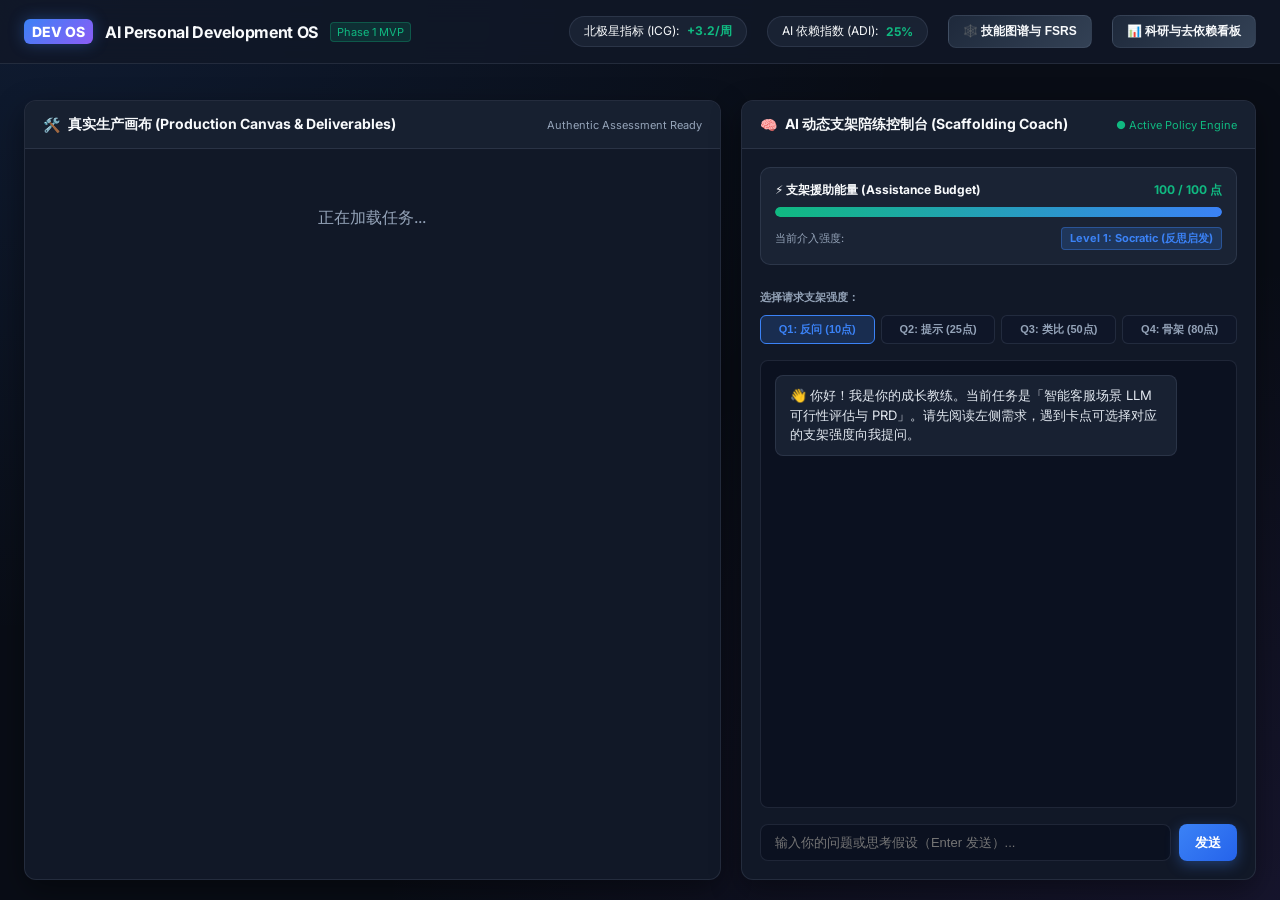
==== frontend/index.html @ 76144199 "V1 implementation" ====
<!DOCTYPE html>
<html lang="zh-CN">
<head>
  <meta charset="UTF-8">
  <meta name="viewport" content="width=device-width, initial-scale=1.0">
  <title>AI Personal Development OS - 个人成长与能力发展操作系统</title>
  <link rel="preconnect" href="https://fonts.googleapis.com">
  <link rel="preconnect" href="https://fonts.gstatic.com" crossorigin>
  <link href="https://fonts.googleapis.com/css2?family=Fira+Code:wght@400;500;600&family=Inter:wght@400;500;600;700;800&display=swap" rel="stylesheet">
  <link rel="stylesheet" href="./styles/main.css">
</head>
<body>

  <!-- Top Header Navigation -->
  <header class="app-header">
    <div class="logo-area">
      <span class="logo-badge">DEV OS</span>
      <span class="logo-title">AI Personal Development OS</span>
      <span style="font-size: 11px; background: rgba(16, 185, 129, 0.15); color: #10b981; padding: 2px 6px; border-radius: 4px; border: 1px solid rgba(16, 185, 129, 0.3);">Phase 1 MVP</span>
    </div>

    <div class="header-metrics">
      <div class="metric-pill">
        <span>北极星指标 (ICG):</span>
        <strong id="header-icg-val">+3.2/周</strong>
      </div>
      <div class="metric-pill">
        <span>AI 依赖指数 (ADI):</span>
        <strong id="header-adi-val" style="color: #10b981;">25%</strong>
      </div>
      <button id="open-radar-btn" class="btn-header">🕸️ 技能图谱与 FSRS</button>
      <button id="open-research-btn" class="btn-header">📊 科研与去依赖看板</button>
    </div>
  </header>

  <!-- Task Selector Sub-bar -->
  <div style="padding: 12px 24px 0 24px; max-width: 1720px; margin: 0 auto; width: 100%;">
    <div id="task-selector-tabs" class="task-selector-bar">
      <!-- 动态注入任务 Tabs -->
    </div>
  </div>

  <!-- Dual-Pane Workspace -->
  <main class="workspace-container">
    <!-- Left Pane: Production Canvas -->
    <section class="panel">
      <div class="panel-header">
        <div class="panel-title">
          <span>🛠️</span>
          <span>真实生产画布 (Production Canvas & Deliverables)</span>
        </div>
        <span style="font-size: 11px; color: #94a3b8;">Authentic Assessment Ready</span>
      </div>
      <div class="panel-body" id="production-canvas-root">
        <!-- 动态注入生产画布 -->
      </div>
    </section>

    <!-- Right Pane: AI Coach & Scaffolding Console -->
    <section class="panel">
      <div class="panel-header">
        <div class="panel-title">
          <span>🧠</span>
          <span>AI 动态支架陪练控制台 (Scaffolding Coach)</span>
        </div>
        <span style="font-size: 11px; color: #10b981;">● Active Policy Engine</span>
      </div>
      <div class="panel-body" id="coach-console-root">
        <!-- 动态注入陪练与能量条控制台 -->
      </div>
    </section>
  </main>

  <!-- Competency Radar & FSRS Modal -->
  <div id="radar-modal" class="modal-overlay">
    <div class="modal-content" id="radar-modal-body">
      <!-- 动态注入图谱数据 -->
    </div>
  </div>

  <!-- Research Metrics Modal -->
  <div id="research-modal" class="modal-overlay">
    <div class="modal-content" id="research-modal-body">
      <!-- 动态注入科研指标 -->
    </div>
  </div>

  <script type="module" src="./js/app.js"></script>
</body>
</html>
---- frontend/styles/main.css ----
:root {
  --bg-dark: #090d16;
  --bg-panel: #111827;
  --bg-card: rgba(30, 41, 59, 0.7);
  --bg-card-hover: rgba(51, 65, 85, 0.8);
  --border-color: rgba(148, 163, 184, 0.15);
  --border-accent: rgba(59, 130, 246, 0.4);
  
  --primary: #3b82f6;
  --primary-glow: rgba(59, 130, 246, 0.35);
  --secondary: #10b981;
  --secondary-glow: rgba(16, 185, 129, 0.35);
  --accent-purple: #8b5cf6;
  --accent-amber: #f59e0b;
  --accent-red: #ef4444;

  --text-main: #f8fafc;
  --text-muted: #94a3b8;
  --text-sub: #64748b;

  --font-sans: 'Inter', system-ui, -apple-system, BlinkMacSystemFont, "Segoe UI", Roboto, sans-serif;
  --font-mono: 'Fira Code', 'Cascadia Code', Consolas, monospace;
}

* {
  box-sizing: border-box;
  margin: 0;
  padding: 0;
}

body {
  font-family: var(--font-sans);
  background-color: var(--bg-dark);
  color: var(--text-main);
  min-height: 100vh;
  display: flex;
  flex-direction: column;
  overflow-x: hidden;
  background-image: 
    radial-gradient(at 0% 0%, rgba(59, 130, 246, 0.12) 0px, transparent 50%),
    radial-gradient(at 100% 100%, rgba(139, 92, 246, 0.1) 0px, transparent 50%);
}

/* Header */
.app-header {
  height: 64px;
  background: rgba(17, 24, 39, 0.85);
  backdrop-filter: blur(12px);
  border-bottom: 1px solid var(--border-color);
  display: flex;
  align-items: center;
  justify-content: space-between;
  padding: 0 24px;
  position: sticky;
  top: 0;
  z-index: 50;
}

.logo-area {
  display: flex;
  align-items: center;
  gap: 12px;
}

.logo-badge {
  background: linear-gradient(135deg, var(--primary), var(--accent-purple));
  color: #fff;
  font-weight: 800;
  font-size: 14px;
  padding: 4px 8px;
  border-radius: 6px;
  box-shadow: 0 0 15px var(--primary-glow);
}

.logo-title {
  font-size: 16px;
  font-weight: 700;
  letter-spacing: -0.3px;
}

.header-metrics {
  display: flex;
  align-items: center;
  gap: 20px;
}

.metric-pill {
  background: var(--bg-card);
  border: 1px solid var(--border-color);
  padding: 6px 14px;
  border-radius: 20px;
  font-size: 12px;
  display: flex;
  align-items: center;
  gap: 8px;
}

.metric-pill strong {
  color: var(--secondary);
}

.btn-header {
  background: linear-gradient(135deg, #1e293b, #334155);
  border: 1px solid var(--border-color);
  color: var(--text-main);
  padding: 7px 14px;
  border-radius: 8px;
  font-size: 12px;
  font-weight: 600;
  cursor: pointer;
  transition: all 0.2s ease;
}

.btn-header:hover {
  border-color: var(--primary);
  box-shadow: 0 0 10px var(--primary-glow);
}

/* Main Dual-Pane Workspace */
.workspace-container {
  display: grid;
  grid-template-columns: 1.15fr 0.85fr;
  gap: 20px;
  padding: 20px 24px;
  flex: 1;
  max-width: 1720px;
  margin: 0 auto;
  width: 100%;
}

/* Common Panel & Glassmorphism Card */
.panel {
  background: var(--bg-panel);
  border: 1px solid var(--border-color);
  border-radius: 12px;
  display: flex;
  flex-direction: column;
  overflow: hidden;
  box-shadow: 0 10px 30px rgba(0, 0, 0, 0.4);
}

.panel-header {
  padding: 14px 18px;
  background: rgba(30, 41, 59, 0.5);
  border-bottom: 1px solid var(--border-color);
  display: flex;
  align-items: center;
  justify-content: space-between;
}

.panel-title {
  font-size: 14px;
  font-weight: 700;
  display: flex;
  align-items: center;
  gap: 8px;
}

.panel-body {
  padding: 18px;
  flex: 1;
  display: flex;
  flex-direction: column;
  gap: 16px;
  overflow-y: auto;
}

/* Left Pane: Production Canvas */
.task-selector-bar {
  display: flex;
  gap: 8px;
  overflow-x: auto;
  padding-bottom: 4px;
}

.task-tab {
  background: var(--bg-card);
  border: 1px solid var(--border-color);
  color: var(--text-muted);
  padding: 8px 14px;
  border-radius: 8px;
  font-size: 12px;
  font-weight: 600;
  cursor: pointer;
  white-space: nowrap;
  transition: all 0.2s ease;
}

.task-tab.active {
  background: rgba(59, 130, 246, 0.15);
  border-color: var(--primary);
  color: var(--primary);
}

.task-card {
  background: var(--bg-card);
  border: 1px solid var(--border-color);
  border-radius: 10px;
  padding: 16px;
}

.task-card-title {
  font-size: 15px;
  font-weight: 700;
  margin-bottom: 8px;
  color: #fff;
}

.task-card-statement {
  font-size: 13px;
  color: var(--text-muted);
  line-height: 1.6;
  margin-bottom: 12px;
}

.task-rubrics {
  background: rgba(15, 23, 42, 0.6);
  border-left: 3px solid var(--accent-purple);
  padding: 10px 12px;
  border-radius: 4px;
  font-size: 12px;
  color: #cbd5e1;
}

.editor-area {
  flex: 1;
  display: flex;
  flex-direction: column;
  gap: 8px;
}

.editor-textarea {
  width: 100%;
  min-height: 260px;
  background: #0b1120;
  border: 1px solid var(--border-color);
  border-radius: 8px;
  padding: 14px;
  color: #f1f5f9;
  font-family: var(--font-mono);
  font-size: 13px;
  line-height: 1.5;
  resize: vertical;
}

.editor-textarea:focus {
  outline: none;
  border-color: var(--primary);
  box-shadow: 0 0 10px var(--primary-glow);
}

.canvas-footer {
  display: flex;
  justify-content: space-between;
  align-items: center;
  margin-top: 8px;
}

.btn-primary {
  background: linear-gradient(135deg, var(--primary), #2563eb);
  color: #fff;
  border: none;
  padding: 10px 20px;
  border-radius: 8px;
  font-size: 13px;
  font-weight: 700;
  cursor: pointer;
  box-shadow: 0 4px 14px var(--primary-glow);
  transition: all 0.2s ease;
}

.btn-primary:hover {
  transform: translateY(-1px);
  box-shadow: 0 6px 20px var(--primary-glow);
}

.btn-no-ai {
  background: rgba(16, 185, 129, 0.1);
  border: 1px solid var(--secondary);
  color: var(--secondary);
  padding: 10px 16px;
  border-radius: 8px;
  font-size: 13px;
  font-weight: 600;
  cursor: pointer;
  transition: all 0.2s ease;
}

.btn-no-ai:hover {
  background: rgba(16, 185, 129, 0.2);
  box-shadow: 0 0 12px var(--secondary-glow);
}

/* Right Pane: AI Coach & Scaffolding Console */
.budget-bar-container {
  background: var(--bg-card);
  border: 1px solid var(--border-color);
  border-radius: 10px;
  padding: 14px;
}

.budget-bar-header {
  display: flex;
  justify-content: space-between;
  font-size: 12px;
  font-weight: 700;
  margin-bottom: 8px;
}

.budget-progress-track {
  height: 10px;
  background: #1e293b;
  border-radius: 5px;
  overflow: hidden;
  position: relative;
}

.budget-progress-fill {
  height: 100%;
  width: 100%;
  background: linear-gradient(90deg, #10b981, #3b82f6);
  border-radius: 5px;
  transition: width 0.4s ease, background 0.4s ease;
}

.level-badge {
  padding: 3px 8px;
  border-radius: 4px;
  font-size: 11px;
  font-weight: 700;
  background: rgba(59, 130, 246, 0.2);
  color: var(--primary);
  border: 1px solid var(--border-accent);
}

.scaffolding-tier-selector {
  display: grid;
  grid-template-columns: repeat(4, 1fr);
  gap: 6px;
  margin-top: 10px;
}

.tier-btn {
  background: rgba(15, 23, 42, 0.8);
  border: 1px solid var(--border-color);
  color: var(--text-muted);
  padding: 6px 4px;
  border-radius: 6px;
  font-size: 11px;
  font-weight: 600;
  text-align: center;
  cursor: pointer;
  transition: all 0.2s ease;
}

.tier-btn:hover {
  border-color: var(--primary);
  color: #fff;
}

.tier-btn.selected {
  background: rgba(59, 130, 246, 0.2);
  border-color: var(--primary);
  color: var(--primary);
}

.chat-history {
  flex: 1;
  background: #0b1120;
  border: 1px solid var(--border-color);
  border-radius: 8px;
  padding: 14px;
  overflow-y: auto;
  min-height: 240px;
  display: flex;
  flex-direction: column;
  gap: 12px;
}

.chat-message {
  padding: 10px 14px;
  border-radius: 8px;
  font-size: 13px;
  line-height: 1.5;
  max-width: 90%;
}

.chat-message.user {
  background: rgba(59, 130, 246, 0.2);
  border: 1px solid var(--border-accent);
  align-self: flex-end;
  color: #fff;
}

.chat-message.ai {
  background: var(--bg-card);
  border: 1px solid var(--border-color);
  align-self: flex-start;
  color: #e2e8f0;
}

.chat-message.guarded {
  border-left: 3px solid var(--accent-amber);
}

.chat-input-row {
  display: flex;
  gap: 8px;
}

.chat-input {
  flex: 1;
  background: #0b1120;
  border: 1px solid var(--border-color);
  border-radius: 8px;
  padding: 10px 14px;
  color: #fff;
  font-size: 13px;
}

.chat-input:focus {
  outline: none;
  border-color: var(--primary);
}

/* Modal for Radar and Evaluation */
.modal-overlay {
  position: fixed;
  top: 0;
  left: 0;
  right: 0;
  bottom: 0;
  background: rgba(0, 0, 0, 0.75);
  backdrop-filter: blur(8px);
  display: flex;
  align-items: center;
  justify-content: center;
  z-index: 100;
  opacity: 0;
  pointer-events: none;
  transition: opacity 0.3s ease;
}

.modal-overlay.active {
  opacity: 1;
  pointer-events: auto;
}

.modal-content {
  background: var(--bg-panel);
  border: 1px solid var(--border-color);
  border-radius: 14px;
  padding: 24px;
  max-width: 640px;
  width: 90%;
  box-shadow: 0 20px 50px rgba(0,0,0,0.6);
}

.modal-header {
  display: flex;
  justify-content: space-between;
  align-items: center;
  margin-bottom: 16px;
}

.modal-close {
  background: transparent;
  border: none;
  color: var(--text-muted);
  font-size: 20px;
  cursor: pointer;
}
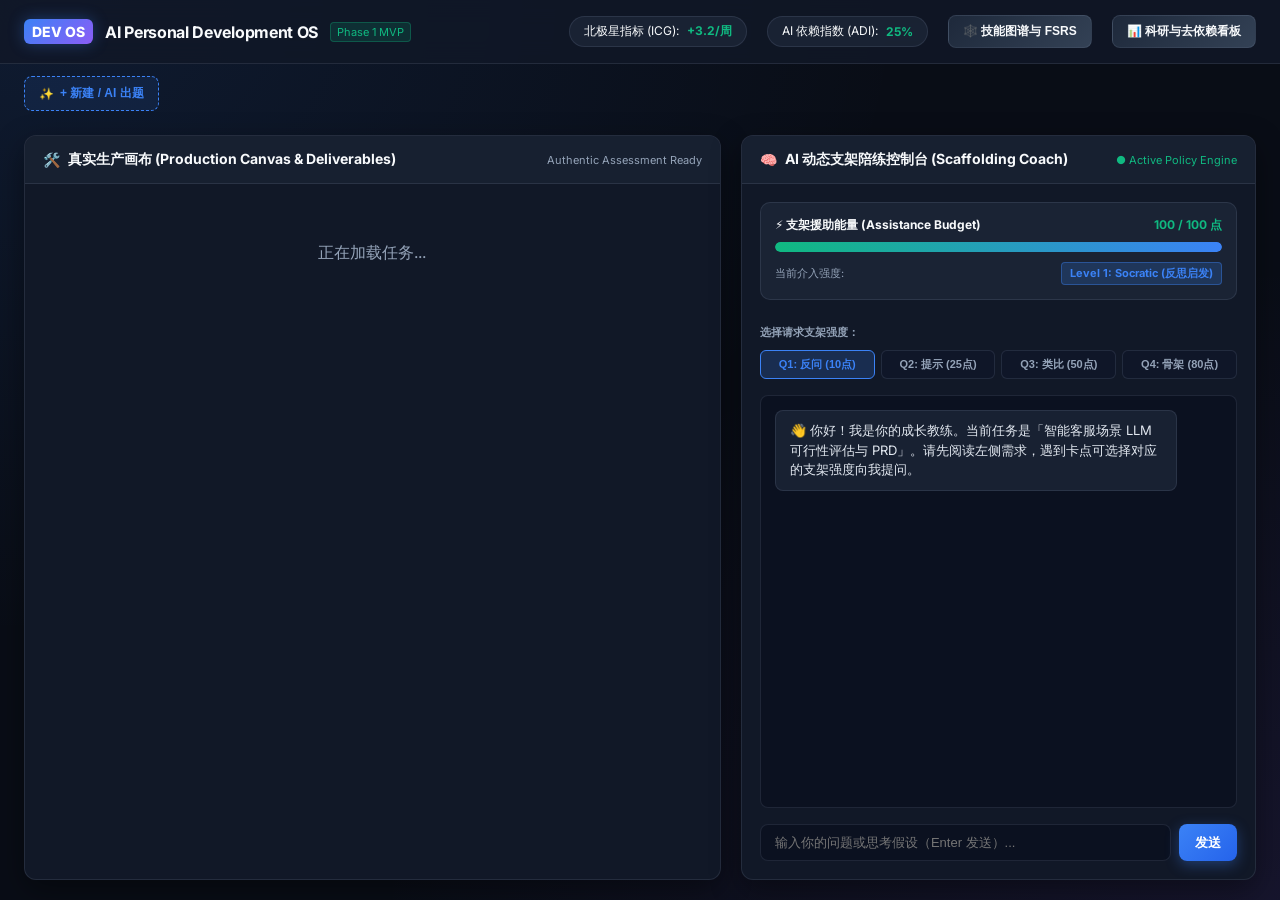
==== commit 5f897c74: "任务的定义和管理" ====
--- a/frontend/index.html
+++ b/frontend/index.html
@@ -85,6 +85,13 @@
     </div>
   </div>
 
+  <!-- Create New Challenge Modal -->
+  <div id="new-task-modal" class="modal-overlay">
+    <div class="modal-content" style="max-width: 680px;" id="new-task-modal-body">
+      <!-- 动态注入新建任务表单 -->
+    </div>
+  </div>
+
   <script type="module" src="./js/app.js"></script>
 </body>
 </html>
--- a/frontend/styles/main.css
+++ b/frontend/styles/main.css
@@ -469,4 +469,140 @@
   color: var(--text-muted);
   font-size: 20px;
   cursor: pointer;
-}
+  transition: color 0.2s ease;
+}
+
+.modal-close:hover {
+  color: #fff;
+}
+
+/* New Task Modal & Form Styles */
+.task-mode-tabs {
+  display: flex;
+  gap: 8px;
+  margin-bottom: 16px;
+  background: rgba(15, 23, 42, 0.6);
+  padding: 4px;
+  border-radius: 8px;
+  border: 1px solid var(--border-color);
+}
+
+.task-mode-btn {
+  flex: 1;
+  background: transparent;
+  border: none;
+  color: var(--text-muted);
+  padding: 8px 12px;
+  border-radius: 6px;
+  font-size: 12px;
+  font-weight: 600;
+  cursor: pointer;
+  transition: all 0.2s ease;
+}
+
+.task-mode-btn.active {
+  background: var(--primary);
+  color: #fff;
+  box-shadow: 0 0 10px var(--primary-glow);
+}
+
+.form-section {
+  background: rgba(15, 23, 42, 0.4);
+  border: 1px solid var(--border-color);
+  border-radius: 8px;
+  padding: 12px;
+  margin-bottom: 14px;
+}
+
+.preset-tag-row {
+  display: flex;
+  flex-wrap: wrap;
+  gap: 6px;
+  align-items: center;
+}
+
+.preset-tag-btn {
+  background: rgba(30, 41, 59, 0.8);
+  border: 1px solid var(--border-color);
+  color: #cbd5e1;
+  font-size: 11px;
+  padding: 3px 8px;
+  border-radius: 4px;
+  cursor: pointer;
+  transition: all 0.2s ease;
+}
+
+.preset-tag-btn:hover {
+  border-color: var(--primary);
+  color: var(--primary);
+  background: rgba(59, 130, 246, 0.1);
+}
+
+.task-form-container {
+  display: flex;
+  flex-direction: column;
+  gap: 10px;
+}
+
+.form-row-2 {
+  display: grid;
+  grid-template-columns: 1.2fr 0.8fr;
+  gap: 10px;
+}
+
+.form-group {
+  display: flex;
+  flex-direction: column;
+  gap: 4px;
+}
+
+.form-label {
+  font-size: 11px;
+  font-weight: 600;
+  color: #94a3b8;
+}
+
+.form-input, .form-select, .form-textarea {
+  background: #0b1120;
+  border: 1px solid var(--border-color);
+  border-radius: 6px;
+  padding: 8px 12px;
+  color: #f1f5f9;
+  font-family: var(--font-sans);
+  font-size: 12px;
+  transition: all 0.2s ease;
+}
+
+.form-textarea {
+  resize: vertical;
+  line-height: 1.4;
+}
+
+.form-input:focus, .form-select:focus, .form-textarea:focus {
+  outline: none;
+  border-color: var(--primary);
+  box-shadow: 0 0 8px var(--primary-glow);
+}
+
+.btn-add-task {
+  background: rgba(59, 130, 246, 0.1);
+  border: 1px dashed var(--primary);
+  color: var(--primary);
+  padding: 8px 14px;
+  border-radius: 8px;
+  font-size: 12px;
+  font-weight: 700;
+  cursor: pointer;
+  white-space: nowrap;
+  transition: all 0.2s ease;
+  display: flex;
+  align-items: center;
+  gap: 6px;
+}
+
+.btn-add-task:hover {
+  background: rgba(59, 130, 246, 0.25);
+  box-shadow: 0 0 12px var(--primary-glow);
+  transform: translateY(-1px);
+}
+
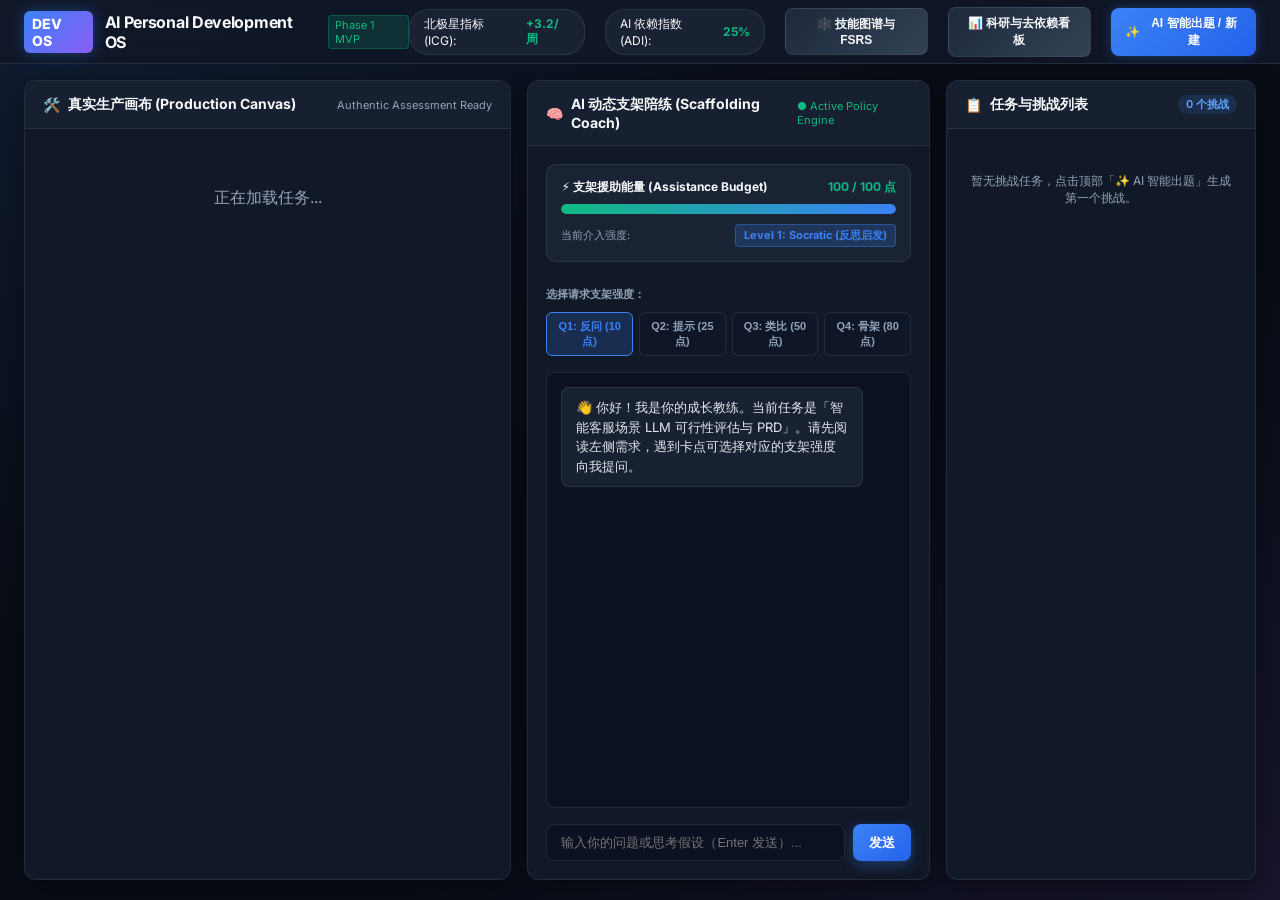
==== commit e644b8e2: "feat: implement full-stack task management system with AI integration, frontend rendering, and task " ====
--- a/frontend/index.html
+++ b/frontend/index.html
@@ -30,24 +30,21 @@
       </div>
       <button id="open-radar-btn" class="btn-header">🕸️ 技能图谱与 FSRS</button>
       <button id="open-research-btn" class="btn-header">📊 科研与去依赖看板</button>
+      <button id="header-new-task-btn" class="btn-primary" style="padding: 7px 14px; font-size: 12px; font-weight: 700; display: flex; align-items: center; gap: 6px; box-shadow: 0 0 12px var(--primary-glow); cursor: pointer;">
+        <span>✨</span>
+        <span>AI 智能出题 / 新建</span>
+      </button>
     </div>
   </header>
 
-  <!-- Task Selector Sub-bar -->
-  <div style="padding: 12px 24px 0 24px; max-width: 1720px; margin: 0 auto; width: 100%;">
-    <div id="task-selector-tabs" class="task-selector-bar">
-      <!-- 动态注入任务 Tabs -->
-    </div>
-  </div>
-
-  <!-- Dual-Pane Workspace -->
+  <!-- 3-Pane Workspace -->
   <main class="workspace-container">
     <!-- Left Pane: Production Canvas -->
     <section class="panel">
       <div class="panel-header">
         <div class="panel-title">
           <span>🛠️</span>
-          <span>真实生产画布 (Production Canvas & Deliverables)</span>
+          <span>真实生产画布 (Production Canvas)</span>
         </div>
         <span style="font-size: 11px; color: #94a3b8;">Authentic Assessment Ready</span>
       </div>
@@ -56,17 +53,31 @@
       </div>
     </section>
 
-    <!-- Right Pane: AI Coach & Scaffolding Console -->
+    <!-- Center Pane: AI Coach & Scaffolding Console -->
     <section class="panel">
       <div class="panel-header">
         <div class="panel-title">
           <span>🧠</span>
-          <span>AI 动态支架陪练控制台 (Scaffolding Coach)</span>
+          <span>AI 动态支架陪练 (Scaffolding Coach)</span>
         </div>
         <span style="font-size: 11px; color: #10b981;">● Active Policy Engine</span>
       </div>
       <div class="panel-body" id="coach-console-root">
         <!-- 动态注入陪练与能量条控制台 -->
+      </div>
+    </section>
+
+    <!-- Right Pane: Task Challenges List -->
+    <section class="panel task-list-panel">
+      <div class="panel-header">
+        <div class="panel-title">
+          <span>📋</span>
+          <span>任务与挑战列表</span>
+        </div>
+        <span id="task-list-count" style="font-size: 11px; background: rgba(59, 130, 246, 0.15); color: #60a5fa; padding: 2px 8px; border-radius: 12px; font-weight: 600;">0 个挑战</span>
+      </div>
+      <div class="panel-body task-list-body" id="task-list-root">
+        <!-- 动态注入右侧垂直任务列表 -->
       </div>
     </section>
   </main>
--- a/frontend/styles/main.css
+++ b/frontend/styles/main.css
@@ -116,16 +116,18 @@
   box-shadow: 0 0 10px var(--primary-glow);
 }
 
-/* Main Dual-Pane Workspace */
+/* Main 3-Pane Workspace */
 .workspace-container {
   display: grid;
-  grid-template-columns: 1.15fr 0.85fr;
-  gap: 20px;
-  padding: 20px 24px;
+  grid-template-columns: 1.15fr 0.95fr 310px;
+  gap: 16px;
+  padding: 16px 24px 20px 24px;
   flex: 1;
-  max-width: 1720px;
+  max-width: 1760px;
   margin: 0 auto;
   width: 100%;
+  height: calc(100vh - 64px);
+  overflow: hidden;
 }
 
 /* Common Panel & Glassmorphism Card */
@@ -606,3 +608,140 @@
   transform: translateY(-1px);
 }
 
+/* Right-side Vertical Task List Panel */
+.task-list-panel {
+  display: flex;
+  flex-direction: column;
+  min-width: 280px;
+}
+
+.task-list-body {
+  display: flex;
+  flex-direction: column;
+  gap: 10px;
+  padding: 14px;
+  overflow-y: auto;
+}
+
+.task-list-item {
+  background: var(--bg-card);
+  border: 1px solid var(--border-color);
+  border-radius: 10px;
+  padding: 12px 14px;
+  cursor: pointer;
+  transition: all 0.2s cubic-bezier(0.4, 0, 0.2, 1);
+  display: flex;
+  flex-direction: column;
+  gap: 6px;
+  position: relative;
+}
+
+.task-list-item:hover {
+  background: var(--bg-card-hover);
+  border-color: var(--border-accent);
+  transform: translateY(-2px);
+  box-shadow: 0 4px 12px rgba(0, 0, 0, 0.3);
+}
+
+.task-list-item.active {
+  background: rgba(59, 130, 246, 0.12);
+  border-color: var(--primary);
+  box-shadow: 0 0 16px rgba(59, 130, 246, 0.3);
+}
+
+.task-item-header {
+  display: flex;
+  align-items: center;
+  justify-content: space-between;
+  gap: 6px;
+}
+
+.week-pill {
+  font-size: 11px;
+  font-weight: 700;
+  color: #fff;
+  background: linear-gradient(135deg, rgba(59, 130, 246, 0.8), rgba(139, 92, 246, 0.8));
+  padding: 2px 8px;
+  border-radius: 5px;
+  letter-spacing: 0.2px;
+}
+
+.diff-badge {
+  font-size: 10px;
+  font-weight: 600;
+  padding: 2px 7px;
+  border-radius: 4px;
+}
+
+.task-item-title {
+  font-size: 13px;
+  font-weight: 700;
+  color: #f1f5f9;
+  line-height: 1.4;
+}
+
+.task-item-desc {
+  font-size: 11px;
+  color: #94a3b8;
+  line-height: 1.4;
+  overflow: hidden;
+  text-overflow: ellipsis;
+  display: -webkit-box;
+  -webkit-line-clamp: 2;
+  -webkit-box-orient: vertical;
+}
+
+.task-active-indicator {
+  font-size: 11px;
+  color: #38bdf8;
+  font-weight: 600;
+  display: flex;
+  align-items: center;
+  gap: 6px;
+  margin-top: 4px;
+  padding-top: 4px;
+  border-top: 1px solid rgba(59, 130, 246, 0.2);
+}
+
+.pulse-dot {
+  width: 7px;
+  height: 7px;
+  background-color: #38bdf8;
+  border-radius: 50%;
+  display: inline-block;
+  box-shadow: 0 0 8px #38bdf8;
+  animation: pulse-dot-anim 1.8s infinite ease-in-out;
+}
+
+@keyframes pulse-dot-anim {
+  0%, 100% {
+    transform: scale(0.9);
+    opacity: 0.7;
+  }
+  50% {
+    transform: scale(1.3);
+    opacity: 1;
+    box-shadow: 0 0 12px #38bdf8;
+  }
+}
+
+.delete-task-btn {
+  background: transparent;
+  border: none;
+  font-size: 12px;
+  cursor: pointer;
+  opacity: 0.35;
+  transition: all 0.2s ease;
+  padding: 2px 4px;
+  border-radius: 4px;
+  line-height: 1;
+}
+
+.delete-task-btn:hover {
+  opacity: 1;
+  background: rgba(239, 68, 68, 0.2);
+  transform: scale(1.15);
+}
+
+
+
